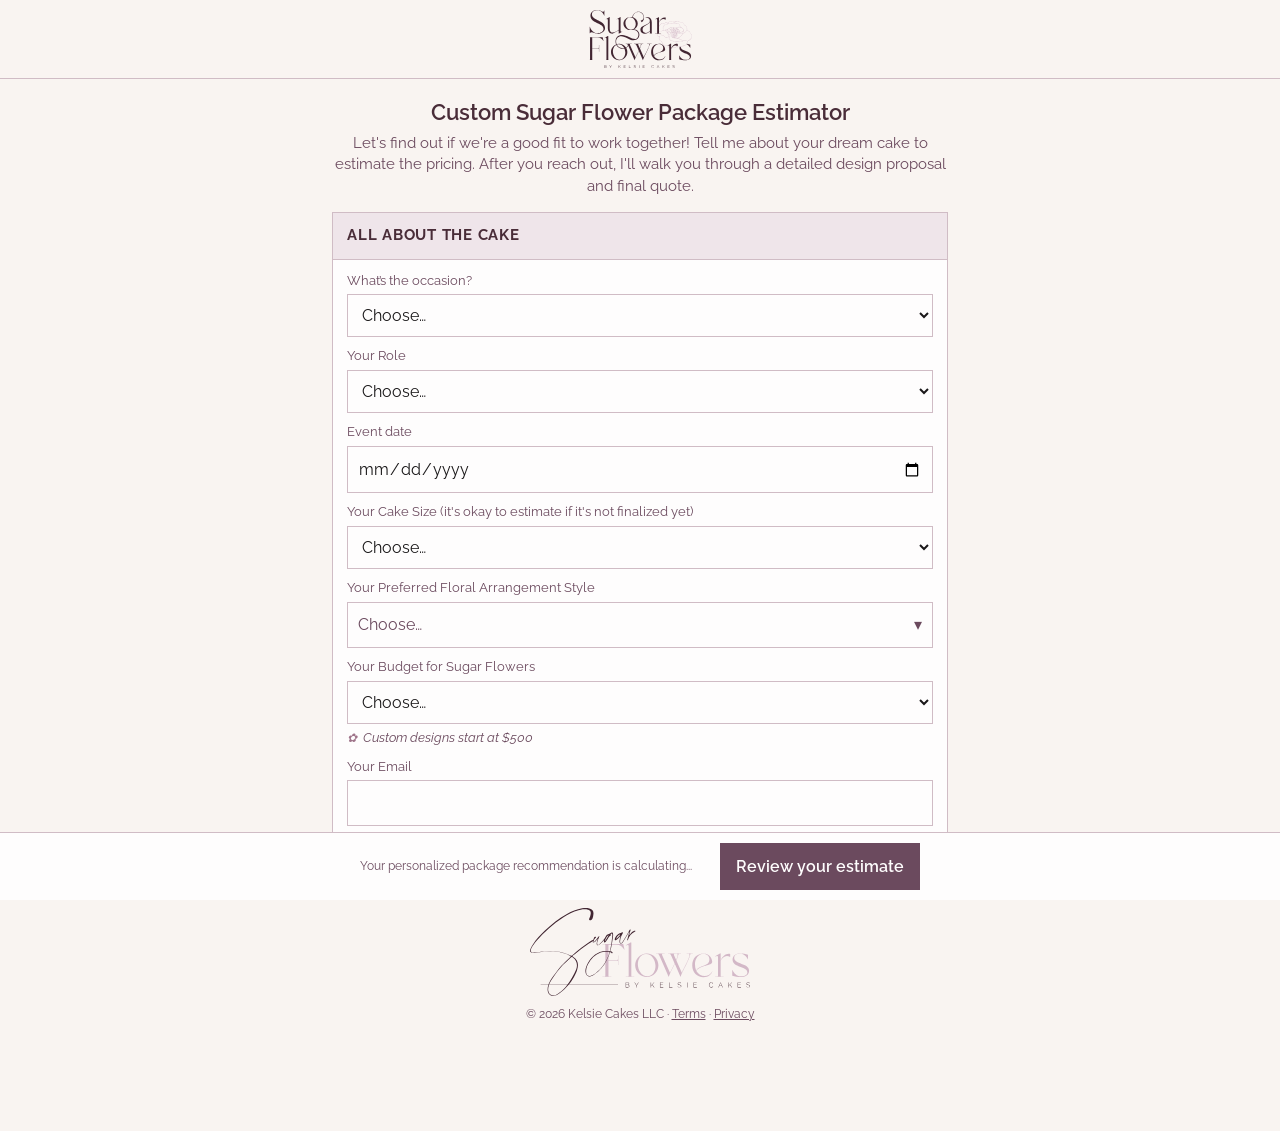
==== index.html @ 86a0671f "Favicon; blank date; email note; shop links open in a new tab; italic notes; details order; retainer" ====
<!DOCTYPE html>
<html lang="en">
<head>
<meta charset="utf-8">
<meta name="viewport" content="width=device-width,initial-scale=1,viewport-fit=cover">
<title>Price Estimator | Sugar Flowers by Kelsie Cakes</title>
<meta name="description" content="See which custom sugar flower package fits your cake and where pricing starts.">
<link rel="icon" href="favicon.png" type="image/png">
<link rel="stylesheet" href="brand.css">
<style>
/* Layout and hierarchy follow the quote builder: sticky header and bar, banded card headings, everything on one page */
:root{--bg:var(--kc-bg);--card:var(--kc-card);--ink:var(--kc-plum);--text:var(--kc-text);--muted:var(--kc-muted);--line:var(--kc-line);--accent:var(--kc-accent);--soft:var(--kc-accent-soft)}
*{box-sizing:border-box}
body{margin:0;background:var(--bg);color:var(--text);font:16px/1.45 var(--kc-font-body);padding-bottom:calc(84px + env(safe-area-inset-bottom))}
header{position:sticky;top:0;z-index:5;background:var(--bg);padding:calc(10px + env(safe-area-inset-top)) 16px 10px;border-bottom:1px solid var(--line)}
header{display:flex;justify-content:center}
header .logo{height:58px;width:auto;display:block}
h1.title{font-weight:600;color:var(--ink);font-size:22px;line-height:1.25;margin:8px 2px 6px;text-align:center}
footer{text-align:center;padding:8px 16px 24px;color:var(--muted);font-size:12px}
footer img{width:220px;height:auto;display:block;margin:0 auto 10px}
footer a{color:var(--muted)}
input.bad,select.bad,textarea.bad,.check.bad,.stylebtn.bad,.radios.bad{border-color:var(--kc-berry);background:#fff7f8}
.err{color:var(--kc-berry);font-size:13px;margin:8px 0 0}
textarea{width:100%;font:inherit;font-size:16px;padding:10px;border:1px solid var(--line);border-radius:0;background:var(--card);color:var(--text);min-height:72px;height:72px;resize:vertical}
.grid2{display:grid;grid-template-columns:1fr 1fr;gap:0 10px}
.grid2>.full{grid-column:1/-1}
.grid2 .field{display:flex;flex-direction:column;justify-content:flex-end}
.plabel{margin:10px 0 -4px;font-size:13px;color:var(--muted)}
.radios{display:flex;gap:18px;margin:6px 0}
.radios label{display:flex;gap:6px;align-items:center;margin:0;color:var(--text);font-size:15px}
.radios input{width:auto}
/* Little notes under the questions (copy keys hint*; blank ones are hidden) */
.hint{margin:5px 0 0;font-size:13px;color:var(--accent);display:flex;gap:6px;align-items:baseline;font-style:italic}
.hint::before{content:"✿";font-size:12px;color:var(--kc-mauve,#9F748A)}
.hint:empty{display:none}
/* Estimate: package photo beside the name */
.est{display:grid;grid-template-columns:1fr auto;gap:0 14px;align-items:start}
.est .pkgimg{width:112px;aspect-ratio:2/3;object-fit:cover;border:1px solid var(--line);grid-row:1 / span 5;grid-column:2}
@media (min-width:520px){.est .pkgimg{width:150px}}
.price{font-size:26px}
/* What's included: swipeable photo cards like the proposal */
.gallery{display:grid;grid-auto-flow:column;grid-auto-columns:46%;gap:10px;overflow-x:auto;scroll-snap-type:x mandatory;padding:2px 2px 10px;margin:0 -2px;scrollbar-width:thin}
.gallery img{width:100%;aspect-ratio:5/7;object-fit:cover;display:block;scroll-snap-align:start;border:1px solid var(--line);background:var(--soft)}
@media (min-width:640px){.gallery{grid-auto-columns:31%}}
.gallery-head{display:flex;justify-content:space-between;align-items:baseline}
.swipe{font-size:12px;color:var(--muted)}
.grid2 .field{min-width:0}
.sum{display:grid;grid-template-columns:auto 1fr;gap:6px 12px;font-size:14px;margin:0}
.sum dt{color:var(--muted);font-size:13px;padding-top:2px}
.sum dd{margin:0}
.sum img{width:22px;aspect-ratio:2/3;object-fit:cover;vertical-align:middle;margin-right:6px;border:1px solid var(--line)}
.back{border:none;background:none;color:var(--accent);font-weight:600;padding:0;margin-top:12px;text-decoration:underline}
.check{display:flex;gap:10px;align-items:flex-start;border:1px solid var(--line);padding:10px;margin-top:6px;color:var(--text);font-size:15px}
.check input{width:20px;height:20px;margin:2px 0 0;flex:0 0 auto}
.allergen{font-size:14px;margin:4px 0 0}
.thumbs{display:flex;flex-wrap:wrap;gap:6px;margin-top:6px}
.thumbs span{position:relative}
.thumbs img{width:64px;height:64px;object-fit:cover;border:1px solid var(--line);display:block}
.thumbs button{position:absolute;top:-6px;right:-6px;width:22px;height:22px;padding:0;border-radius:50%;font-size:13px;line-height:1;background:var(--ink);color:var(--kc-white);border:none}
.thanks{text-align:center;padding:28px 16px}
.thanks h2{background:none;border:none;margin:0 0 10px;padding:0;text-transform:none;letter-spacing:0;font-weight:600;font-size:24px;display:block}
main{max-width:640px;margin:0 auto;padding:12px}
.intro{margin:4px 2px 14px;color:var(--muted);font-size:15px;text-align:center}
section{background:var(--card);border:1px solid var(--line);padding:14px;margin-bottom:12px}
h2{font-size:15px;letter-spacing:.05em;text-transform:uppercase;color:var(--ink);margin:-14px -14px 12px;padding:12px 14px;background:var(--soft);border-bottom:1px solid var(--line);font-weight:700}
label{display:block;font-size:13px;color:var(--muted);margin:10px 0 4px}
section>label:first-of-type{margin-top:0}
input,select{width:100%;font:inherit;font-size:16px;padding:10px;border:1px solid var(--line);border-radius:0;background:var(--card);color:var(--text)}
input[type=date]{-webkit-appearance:none;appearance:none;min-height:46px;text-align:left;display:block}
.stylebtn{width:100%;display:flex;align-items:center;gap:10px;padding:6px 10px;text-align:left;min-height:46px;font-size:16px}
.stylebtn img{width:30px;aspect-ratio:2/3;object-fit:cover;border:1px solid var(--line)}
.stylebtn .chev{margin-left:auto;color:var(--muted)}
dialog{border:none;padding:0;width:min(560px,94vw);max-height:88vh;background:var(--card)}
dialog::backdrop{background:rgba(26,24,25,.45)}
.dlghead{position:sticky;top:0;display:flex;justify-content:space-between;align-items:center;background:var(--soft);border-bottom:1px solid var(--line);padding:10px 14px;font-weight:700;letter-spacing:.05em;text-transform:uppercase;font-size:14px;color:var(--ink)}
.dlghead button{border:none;background:none;font-size:22px;line-height:1;padding:4px 8px}
.tiles{display:grid;grid-template-columns:repeat(auto-fill,minmax(140px,1fr));gap:10px;padding:12px}
.tile{padding:0;display:flex;flex-direction:column;text-align:left}
.tile img{width:100%;aspect-ratio:2/3;object-fit:cover;display:block}
.tile span{padding:8px 10px;font-size:15px}
.tile.on{outline:2px solid var(--accent);outline-offset:-2px;background:var(--soft)}
.tile .none{aspect-ratio:2/3;display:flex;align-items:center;justify-content:center;background:var(--soft);color:var(--muted);font-size:14px}
button{font:inherit;font-size:15px;border:1px solid var(--line);background:var(--card);color:var(--text);border-radius:0;padding:10px 12px;cursor:pointer}
button:focus-visible,a:focus-visible,select:focus-visible,input:focus-visible{outline:2px solid var(--accent);outline-offset:2px}
.muted{color:var(--muted);font-size:13px}
.pals{display:flex;flex-wrap:wrap;gap:6px}
.sw{display:flex;height:16px;outline:1px solid var(--line)}.sw i{flex:1}
.tag{display:inline-block;font-size:11px;font-weight:600;text-transform:uppercase;letter-spacing:.04em;padding:2px 8px;border-radius:999px;vertical-align:2px;white-space:nowrap}
.tag.star{background:var(--accent);color:var(--kc-white)}
.tag.sel{background:var(--ink);color:var(--kc-white)}
.tag.info{background:var(--soft);color:var(--accent);border:1px solid var(--accent)}
.pkgname{font-size:22px;font-weight:600;color:var(--ink);margin:6px 0 0;line-height:1.15}
.price{font-size:18px;font-weight:700;margin:4px 0 2px;color:var(--ink)}
.inc{margin:8px 0 0;padding-left:20px;font-size:15px}
.inc li{margin:2px 0}
.sub{font-size:13px;font-weight:700;letter-spacing:.05em;text-transform:uppercase;color:var(--muted);margin:16px 0 6px}
.pkg{display:flex;gap:10px;justify-content:space-between;align-items:center;width:100%;padding:8px 10px;margin-bottom:6px;text-align:left}
.pkg img{width:44px;aspect-ratio:2/3;object-fit:cover;border:1px solid var(--line);flex:0 0 auto}
.pkg .pkgtxt{flex:1;min-width:0}
.pkg .pkgtxt small{display:block;color:var(--muted);font-size:12px;line-height:1.3;margin-top:2px}
.pkg .pkgprice{font-weight:700;color:var(--ink);white-space:nowrap}
.tag.soft{background:var(--kc-cream,#F9F4F1);color:var(--ink);border:1px solid var(--line)}
.guide{display:grid;grid-template-columns:auto 1fr;gap:4px 10px;margin:12px 0 0;font-size:14px}
.guide dt{font-size:12px;font-weight:700;letter-spacing:.05em;text-transform:uppercase;color:var(--muted);padding-top:2px}
.guide dd{margin:0}
.inc.addons{list-style:"+ "}
.tierline{display:block;font-size:13px;color:var(--muted);margin:3px 0 0}
.note.premium p{margin:0}
.note.premium .tierline{margin-top:4px}
#details .note{margin:0 0 4px}
.note{background:var(--soft);border-left:3px solid var(--accent);padding:10px 12px;margin:12px 0 0;font-size:14px}
.note.shop{border-left-color:var(--kc-berry)}
.note a,.muted a{color:var(--accent);font-weight:600}
.bar{position:fixed;left:0;right:0;bottom:0;background:var(--card);border-top:1px solid var(--line);padding:10px 16px calc(10px + env(safe-area-inset-bottom));display:flex;align-items:center;gap:10px;z-index:5}
.bar .big{font-size:20px;font-weight:700;flex:1;color:var(--ink);min-width:0}
.bar .big small{display:block;font-size:12px;font-weight:400;color:var(--muted);white-space:nowrap;overflow:hidden;text-overflow:ellipsis}
.bar a{background:var(--accent);color:var(--kc-white);text-decoration:none;font-weight:600;padding:12px 16px;white-space:nowrap}
[hidden]{display:none!important}
@media (min-width:700px){.bar{justify-content:center;gap:28px}.bar .big{flex:0 0 auto;text-align:right}}
.bar a[aria-disabled=true]{background:var(--line);color:var(--muted);pointer-events:none}
</style>
</head>
<body>
<header><img class="logo" src="logo-main.svg" alt="Sugar Flowers by Kelsie Cakes"></header>
<main>
 <div id="viewEstimate">
  <h1 class="title" id="t-title"></h1>
  <p class="intro" id="t-intro"></p>

  <section>
    <h2 id="t-cardCake"></h2>
    <label for="eventType" id="t-labelEventType"></label>
    <select id="eventType"></select>
    <input id="eventOther" hidden style="margin-top:6px">
    <p class="hint" id="hintEventType"></p>
    <label for="role" id="t-labelRole"></label>
    <select id="role"></select>
    <p class="hint" id="hintRole"></p>
    <label for="date" id="t-labelDate"></label>
    <input type="date" id="date">
    <p class="err" id="dateErr" hidden></p>
    <p class="hint" id="hintDate"></p>
    <label for="size" id="t-labelSize"></label>
    <select id="size"></select>
    <p class="hint" id="hintSize"></p>
    <label for="styleBtn" id="t-labelStyle"></label>
    <button type="button" class="stylebtn" id="styleBtn" aria-haspopup="dialog"></button>
    <p class="hint" id="hintStyle"></p>
    <label for="budget" id="t-labelBudget"></label>
    <select id="budget"></select>
    <p class="hint" id="hintBudget"></p>
    <label for="leadEmail" id="t-labelLeadEmail"></label>
    <input id="leadEmail" type="email" autocomplete="email" inputmode="email">
    <p class="hint" id="t-emailNote"></p>
    <div id="cakeNotes" aria-live="polite"></div>
    <div id="tsLead" style="margin-top:12px"></div>
    <p class="err" id="leadErr" hidden></p>
  </section>
 </div>

 <!-- Page 2: the estimate, what's included, then the rest of the inquiry -->
 <div id="viewDetails" hidden>
  <section aria-live="polite">
    <h2 id="t-cardEstimate"></h2>
    <div id="estimate"></div>
    <p class="sub" id="t-summaryHeading"></p>
    <dl class="sum" id="summary"></dl>
    <button type="button" class="back" id="editAnswers"></button>
  </section>
  <section id="included">
    <h2 id="t-cardIncluded"></h2>
    <div id="includedBody"></div>
  </section>
  <section id="details">
    <h2 id="t-cardDetails"></h2>
    <p class="note" id="retainerNote"></p>
    <p class="muted" id="t-detailsIntro"></p>
    <div class="grid2">
      <div class="field"><label for="first" id="t-labelFirst"></label><input id="first" autocomplete="given-name"></div>
      <div class="field"><label for="last" id="t-labelLast"></label><input id="last" autocomplete="family-name"></div>
      <div class="field"><label for="email" id="t-labelEmail"></label><input id="email" type="email" autocomplete="email"></div>
      <div class="field"><label for="phone" id="t-labelPhone"></label><input id="phone" type="tel" autocomplete="tel"></div>
      <div class="field"><label for="pronouns" id="t-labelPronouns"></label><input id="pronouns"></div>
      <div class="field"><label for="referral" id="t-labelReferral"></label><select id="referral"></select></div>
      <div class="full grid2" id="proFields" hidden>
        <p class="sub full" id="t-proHeading"></p>
        <div class="field full"><label for="bizLink" id="t-labelBizLink"></label><input id="bizLink" placeholder="@yourbakery or yourbakery.com"></div>
        <p class="full plabel" id="t-labelBizLocation"></p>
        <div class="field"><label for="bizCity" id="t-labelBizCity"></label><input id="bizCity" autocomplete="address-level2"></div>
        <div class="field"><label for="bizState" id="t-labelBizState"></label><select id="bizState"></select></div>
        <div class="field full" id="resaleBox" hidden>
          <label id="t-labelResale"></label>
          <div class="radios"><label><input type="radio" name="resale" value="Yes"> <span id="t-resaleYes"></span></label><label><input type="radio" name="resale" value="No"> <span id="t-resaleNo"></span></label></div>
          <div id="resaleFileBox" hidden><label for="resaleFile" id="t-labelResaleFile"></label><input id="resaleFile" type="file" accept="image/*,application/pdf"></div>
        </div>
      </div>
      <div class="field full"><label for="palette" id="t-labelPalette"></label><input id="palette"></div>
      <div class="field full"><label for="vision" id="t-labelVision"></label><textarea id="vision"></textarea></div>
      <div class="field full"><label for="photos" id="t-labelPhotos"></label>
        <input id="photos" type="file" accept="image/*" multiple><p class="muted" id="photosHint" style="margin:4px 0 0"></p><div class="thumbs" id="thumbs"></div></div>
    </div>
    <p class="sub" id="t-allergenHeading"></p>
    <p class="allergen" id="t-allergenText"></p>
    <label class="check" data-f="allergen"><input type="checkbox" id="allergen"><span id="t-allergenCheck"></span></label>
    <div id="tsInquiry" style="margin-top:12px"></div>   <!-- only used if saving the email on page 2 failed -->
    <p class="muted" id="t-submitNote" style="margin:10px 0 0"></p>
    <p class="err" id="formErr" hidden></p>
  </section>
 </div>
</main>
<footer id="footer"></footer>
<dialog id="styleDlg" aria-labelledby="styleDlgTitle">
  <div class="dlghead"><span id="styleDlgTitle"></span><button type="button" id="styleClose" aria-label="Close">×</button></div>
  <div class="tiles" id="tiles"></div>
</dialog>

<div class="bar">
  <div class="big" id="barPrice"></div>
  <a id="barCta" target="_top" href="#" aria-disabled="true"></a>
</div>

<script src="app.js"></script>
</body>
</html>
---- brand.css ----
/* Sugar Flowers by Kelsie Cakes: shared brand tokens.
   Load this in any page (finder, packages embed, quiz, quote builder) so colors and fonts stay in one place.
   Fonts: Raleway (body), Source Serif 4 (headings). No Georgia. Cormorant Garamond only for rare accents.
   Text/background pairs below come from the approved brand combinations. */
@import url('https://fonts.googleapis.com/css2?family=Raleway:wght@400;500;600;700&family=Source+Serif+4:opsz,wght@8..60,400;8..60,500;8..60,600&display=swap');

:root{
  /* Core */
  --kc-plum:#492C38;        /* primary dark; headings, dark backgrounds */
  --kc-plum-mid:#6B4A5E;    /* buttons, selected states */
  --kc-mauve:#9F748A;
  --kc-teal:#03373E;        /* dark background only, light text on top */
  --kc-sage:#819379;
  --kc-sage-deep:#6B7A64;
  --kc-gold:#EFC866;        /* accents; on dark plum or teal only */
  --kc-berry:#A93248;
  /* Lights */
  --kc-blush-line:#D0BCC5;  /* borders */
  --kc-blush-soft:#efe5ea;  /* tinted panels */
  --kc-mauve-soft:#E5D5DF;
  --kc-sand:#E9D8CD;
  --kc-cream:#F9F4F1;       /* page background */
  --kc-white:#FEFDFD;       /* cards */
  --kc-mist:#E8F0F1;
  --kc-butter:#FAF0C5;
  --kc-ink:#1a1819;         /* body text */

  /* Roles */
  --kc-bg:var(--kc-cream);
  --kc-card:var(--kc-white);
  --kc-text:var(--kc-ink);
  --kc-heading:var(--kc-plum);
  --kc-muted:var(--kc-plum-mid);
  --kc-line:var(--kc-blush-line);
  --kc-accent:var(--kc-plum-mid);
  --kc-accent-text:var(--kc-white);
  --kc-accent-soft:var(--kc-blush-soft);

  --kc-font-body:'Raleway',-apple-system,BlinkMacSystemFont,'Segoe UI',sans-serif;
  --kc-font-heading:'Source Serif 4',ui-serif,serif;
}
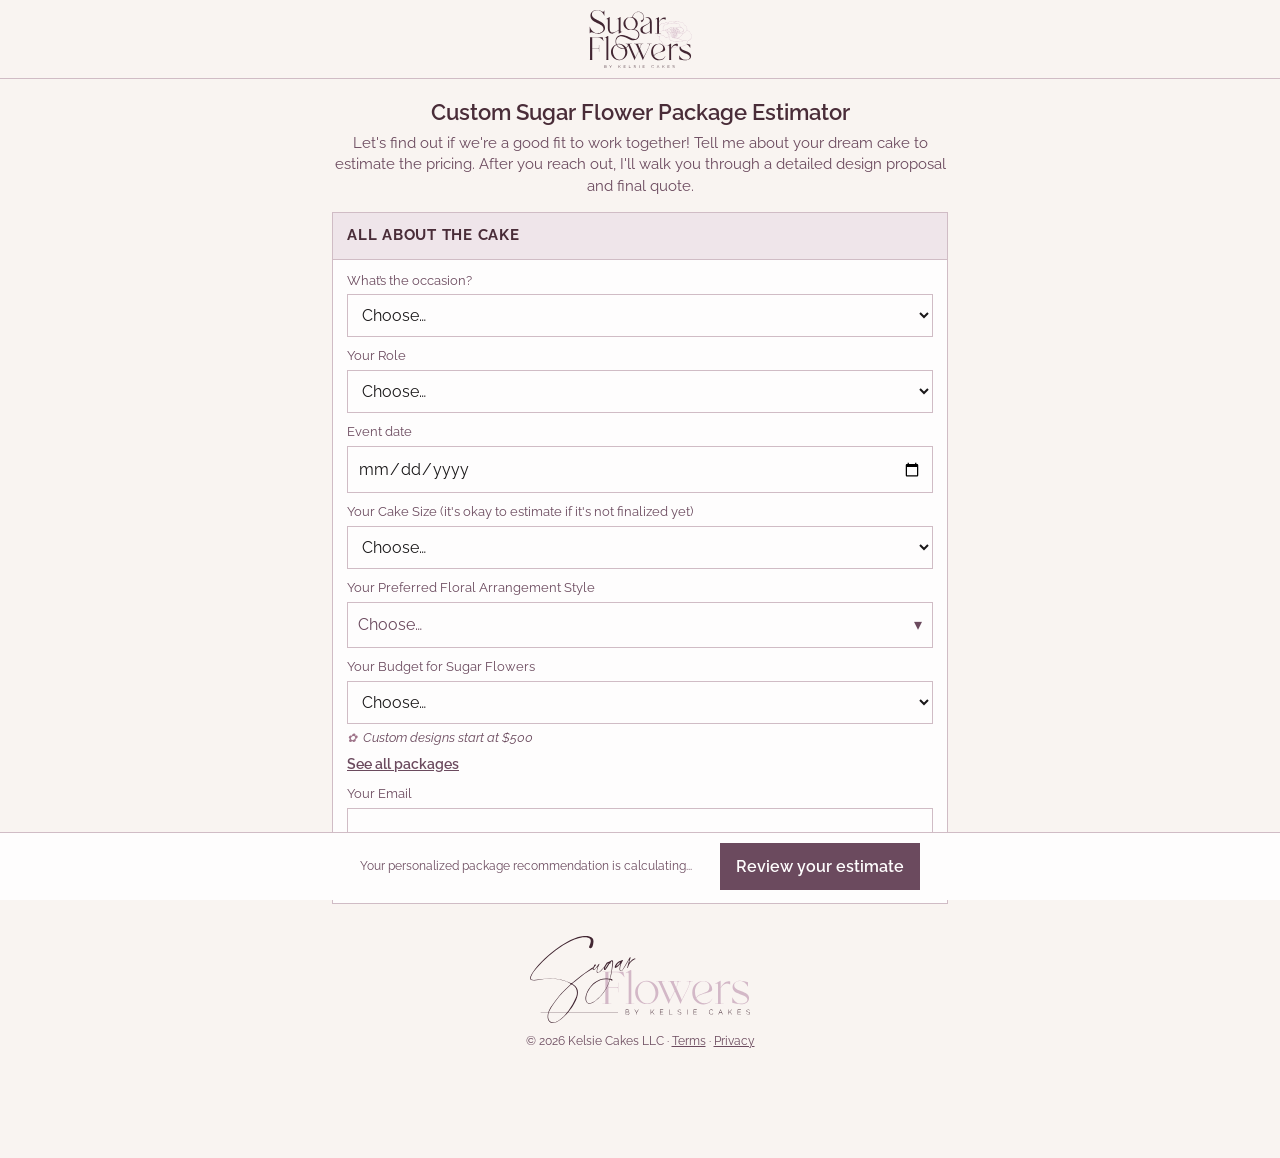
==== commit defdc890: "Estimator: 'See all packages' (under the budget note and the additional packages) opens the packages" ====
--- a/index.html
+++ b/index.html
@@ -34,9 +34,7 @@
 .hint::before{content:"✿";font-size:12px;color:var(--kc-mauve,#9F748A)}
 .hint:empty{display:none}
 /* Estimate: package photo beside the name */
-.est{display:grid;grid-template-columns:1fr auto;gap:0 14px;align-items:start}
-.est .pkgimg{width:112px;aspect-ratio:2/3;object-fit:cover;border:1px solid var(--line);grid-row:1 / span 5;grid-column:2}
-@media (min-width:520px){.est .pkgimg{width:150px}}
+.est .pkgimg{width:100%;aspect-ratio:40/23;object-fit:contain;display:block;border:1px solid var(--line);background:var(--kc-white);margin:0 0 10px}   /* package art is 2000x1150 with the name on it: never crop */
 .price{font-size:26px}
 /* What's included: swipeable photo cards like the proposal */
 .gallery{display:grid;grid-auto-flow:column;grid-auto-columns:46%;gap:10px;overflow-x:auto;scroll-snap-type:x mandatory;padding:2px 2px 10px;margin:0 -2px;scrollbar-width:thin}
@@ -95,7 +93,7 @@
 .inc li{margin:2px 0}
 .sub{font-size:13px;font-weight:700;letter-spacing:.05em;text-transform:uppercase;color:var(--muted);margin:16px 0 6px}
 .pkg{display:flex;gap:10px;justify-content:space-between;align-items:center;width:100%;padding:8px 10px;margin-bottom:6px;text-align:left}
-.pkg img{width:44px;aspect-ratio:2/3;object-fit:cover;border:1px solid var(--line);flex:0 0 auto}
+.pkg img{width:72px;aspect-ratio:40/23;object-fit:contain;border:1px solid var(--line);background:var(--kc-white);flex:0 0 auto}
 .pkg .pkgtxt{flex:1;min-width:0}
 .pkg .pkgtxt small{display:block;color:var(--muted);font-size:12px;line-height:1.3;margin-top:2px}
 .pkg .pkgprice{font-weight:700;color:var(--ink);white-space:nowrap}
@@ -116,6 +114,11 @@
 .bar .big small{display:block;font-size:12px;font-weight:400;color:var(--muted);white-space:nowrap;overflow:hidden;text-overflow:ellipsis}
 .bar a{background:var(--accent);color:var(--kc-white);text-decoration:none;font-weight:600;padding:12px 16px;white-space:nowrap}
 [hidden]{display:none!important}
+/* All packages (the packages embed) in a pop-up, so their answers aren't lost */
+.pkgdlg{width:min(1100px,96vw);height:min(88vh,1000px);display:none;flex-direction:column}
+.pkgdlg[open]{display:flex}
+.pkgdlg iframe{flex:1;width:100%;border:0;background:var(--bg)}
+.allpk{display:inline-block;margin-top:6px;font-size:14px;font-weight:600;color:var(--accent)}
 @media (min-width:700px){.bar{justify-content:center;gap:28px}.bar .big{flex:0 0 auto;text-align:right}}
 .bar a[aria-disabled=true]{background:var(--line);color:var(--muted);pointer-events:none}
 </style>
@@ -209,6 +212,10 @@
  </div>
 </main>
 <footer id="footer"></footer>
+<dialog id="pkgDlg" aria-labelledby="pkgDlgTitle" class="pkgdlg">
+  <div class="dlghead"><span id="pkgDlgTitle"></span><button type="button" id="pkgClose" aria-label="Close">×</button></div>
+  <iframe id="pkgFrame" title="Sugar flower packages" loading="lazy"></iframe>
+</dialog>
 <dialog id="styleDlg" aria-labelledby="styleDlgTitle">
   <div class="dlghead"><span id="styleDlgTitle"></span><button type="button" id="styleClose" aria-label="Close">×</button></div>
   <div class="tiles" id="tiles"></div>
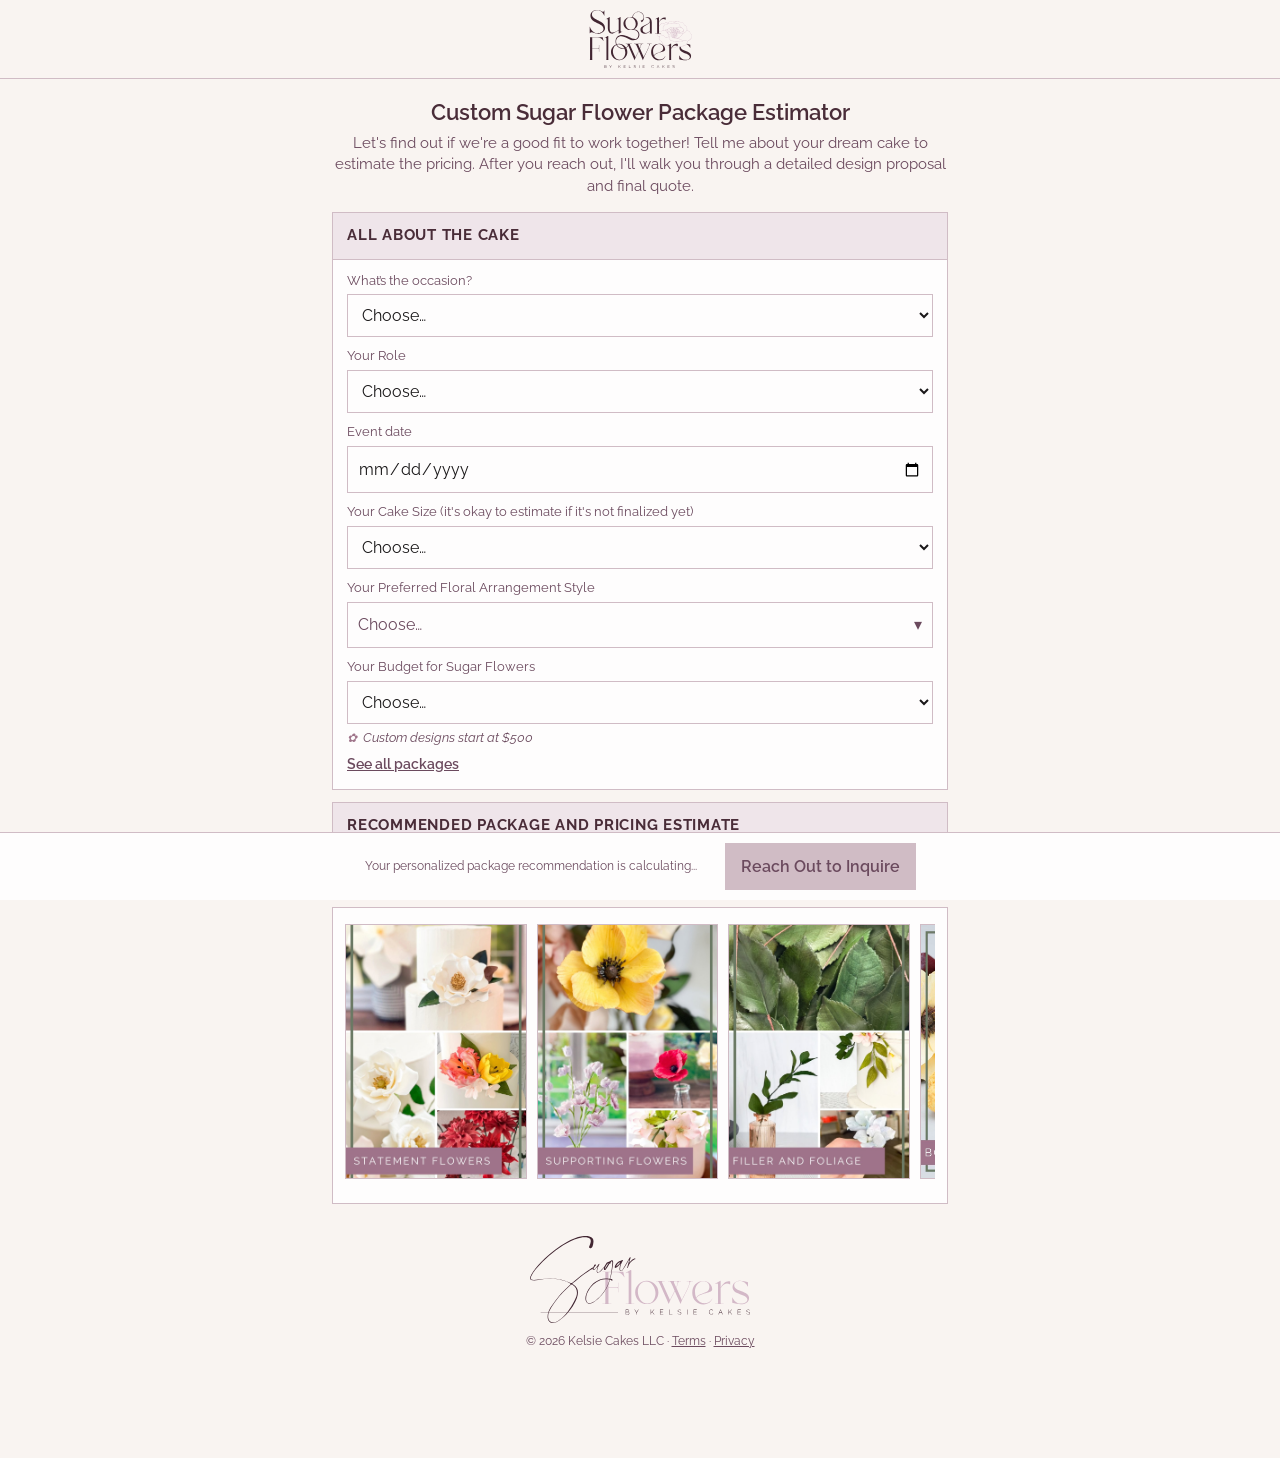
==== commit e1bce608: "Estimate shows right on the first page again (no email gate); optional 'Email me this estimate' box " ====
--- a/index.html
+++ b/index.html
@@ -114,6 +114,19 @@
 .bar .big small{display:block;font-size:12px;font-weight:400;color:var(--muted);white-space:nowrap;overflow:hidden;text-overflow:ellipsis}
 .bar a{background:var(--accent);color:var(--kc-white);text-decoration:none;font-weight:600;padding:12px 16px;white-space:nowrap}
 [hidden]{display:none!important}
+.emailme{border-top:1px solid var(--line);margin-top:14px;padding-top:12px}
+.emailrow{display:flex;gap:8px}
+.emailrow input{flex:1;min-width:0}
+.emailrow button{flex:0 0 auto;background:var(--accent);border-color:var(--accent);color:var(--kc-white);font-weight:600}
+.emailme .ok{color:var(--kc-sage-deep);font-size:14px;margin:8px 0 0}
+.examples{display:grid;grid-template-columns:repeat(3,1fr);gap:8px;margin:6px 0 8px}
+.examples figure{margin:0;text-align:center}
+.examples img{width:100%;aspect-ratio:2/3;object-fit:cover;display:block;border:1px solid var(--line);background:var(--soft)}
+.examples figcaption{font-size:12px;color:var(--muted);margin-top:4px;line-height:1.3}
+.submitbtn{display:block;width:100%;margin-top:14px;padding:14px 16px;background:var(--accent);border-color:var(--accent);color:var(--kc-white);font-weight:600;font-size:16px}
+.submitbtn:hover{background:var(--ink)}
+.submitbtn[disabled]{background:var(--line);border-color:var(--line);color:var(--muted);cursor:default}
+.note.small{font-size:13px;padding:8px 10px;margin:8px 0 0}
 /* All packages (the packages embed) in a pop-up, so their answers aren't lost */
 .pkgdlg{width:min(1100px,96vw);height:min(88vh,1000px);display:none;flex-direction:column}
 .pkgdlg[open]{display:flex}
@@ -143,6 +156,7 @@
     <input type="date" id="date">
     <p class="err" id="dateErr" hidden></p>
     <p class="hint" id="hintDate"></p>
+    <div id="dateNote" aria-live="polite"></div>
     <label for="size" id="t-labelSize"></label>
     <select id="size"></select>
     <p class="hint" id="hintSize"></p>
@@ -152,27 +166,35 @@
     <label for="budget" id="t-labelBudget"></label>
     <select id="budget"></select>
     <p class="hint" id="hintBudget"></p>
-    <label for="leadEmail" id="t-labelLeadEmail"></label>
-    <input id="leadEmail" type="email" autocomplete="email" inputmode="email">
-    <p class="hint" id="t-emailNote"></p>
     <div id="cakeNotes" aria-live="polite"></div>
-    <div id="tsLead" style="margin-top:12px"></div>
-    <p class="err" id="leadErr" hidden></p>
-  </section>
- </div>
-
- <!-- Page 2: the estimate, what's included, then the rest of the inquiry -->
- <div id="viewDetails" hidden>
-  <section aria-live="polite">
+  </section>
+
+  <!-- The estimate, right away -->
+  <section aria-live="polite" id="estimateCard">
     <h2 id="t-cardEstimate"></h2>
     <div id="estimate"></div>
-    <p class="sub" id="t-summaryHeading"></p>
-    <dl class="sum" id="summary"></dl>
-    <button type="button" class="back" id="editAnswers"></button>
+    <!-- Optional: email a copy (saves a Price Estimator Leads row; the Airtable automation sends the email) -->
+    <div class="emailme" id="emailMe">
+      <label for="leadEmail" id="t-labelLeadEmail"></label>
+      <div class="emailrow"><input id="leadEmail" type="email" autocomplete="email" inputmode="email"><button type="button" id="emailMeBtn" data-act="emailme"></button></div>
+      <p class="hint" id="t-emailNote"></p>
+      <div id="tsLead"></div>
+      <p class="err" id="leadErr" hidden></p>
+      <p class="ok" id="leadOk" hidden></p>
+    </div>
   </section>
   <section id="included">
     <h2 id="t-cardIncluded"></h2>
     <div id="includedBody"></div>
+  </section>
+ </div>
+
+ <!-- Page 2: their answers and the inquiry form -->
+ <div id="viewDetails" hidden>
+  <section>
+    <h2 id="t-summaryHeading"></h2>
+    <dl class="sum" id="summary"></dl>
+    <button type="button" class="back" id="editAnswers"></button>
   </section>
   <section id="details">
     <h2 id="t-cardDetails"></h2>
@@ -208,6 +230,7 @@
     <div id="tsInquiry" style="margin-top:12px"></div>   <!-- only used if saving the email on page 2 failed -->
     <p class="muted" id="t-submitNote" style="margin:10px 0 0"></p>
     <p class="err" id="formErr" hidden></p>
+    <button type="button" class="submitbtn" id="submitBtn" data-cta="send"></button>
   </section>
  </div>
 </main>
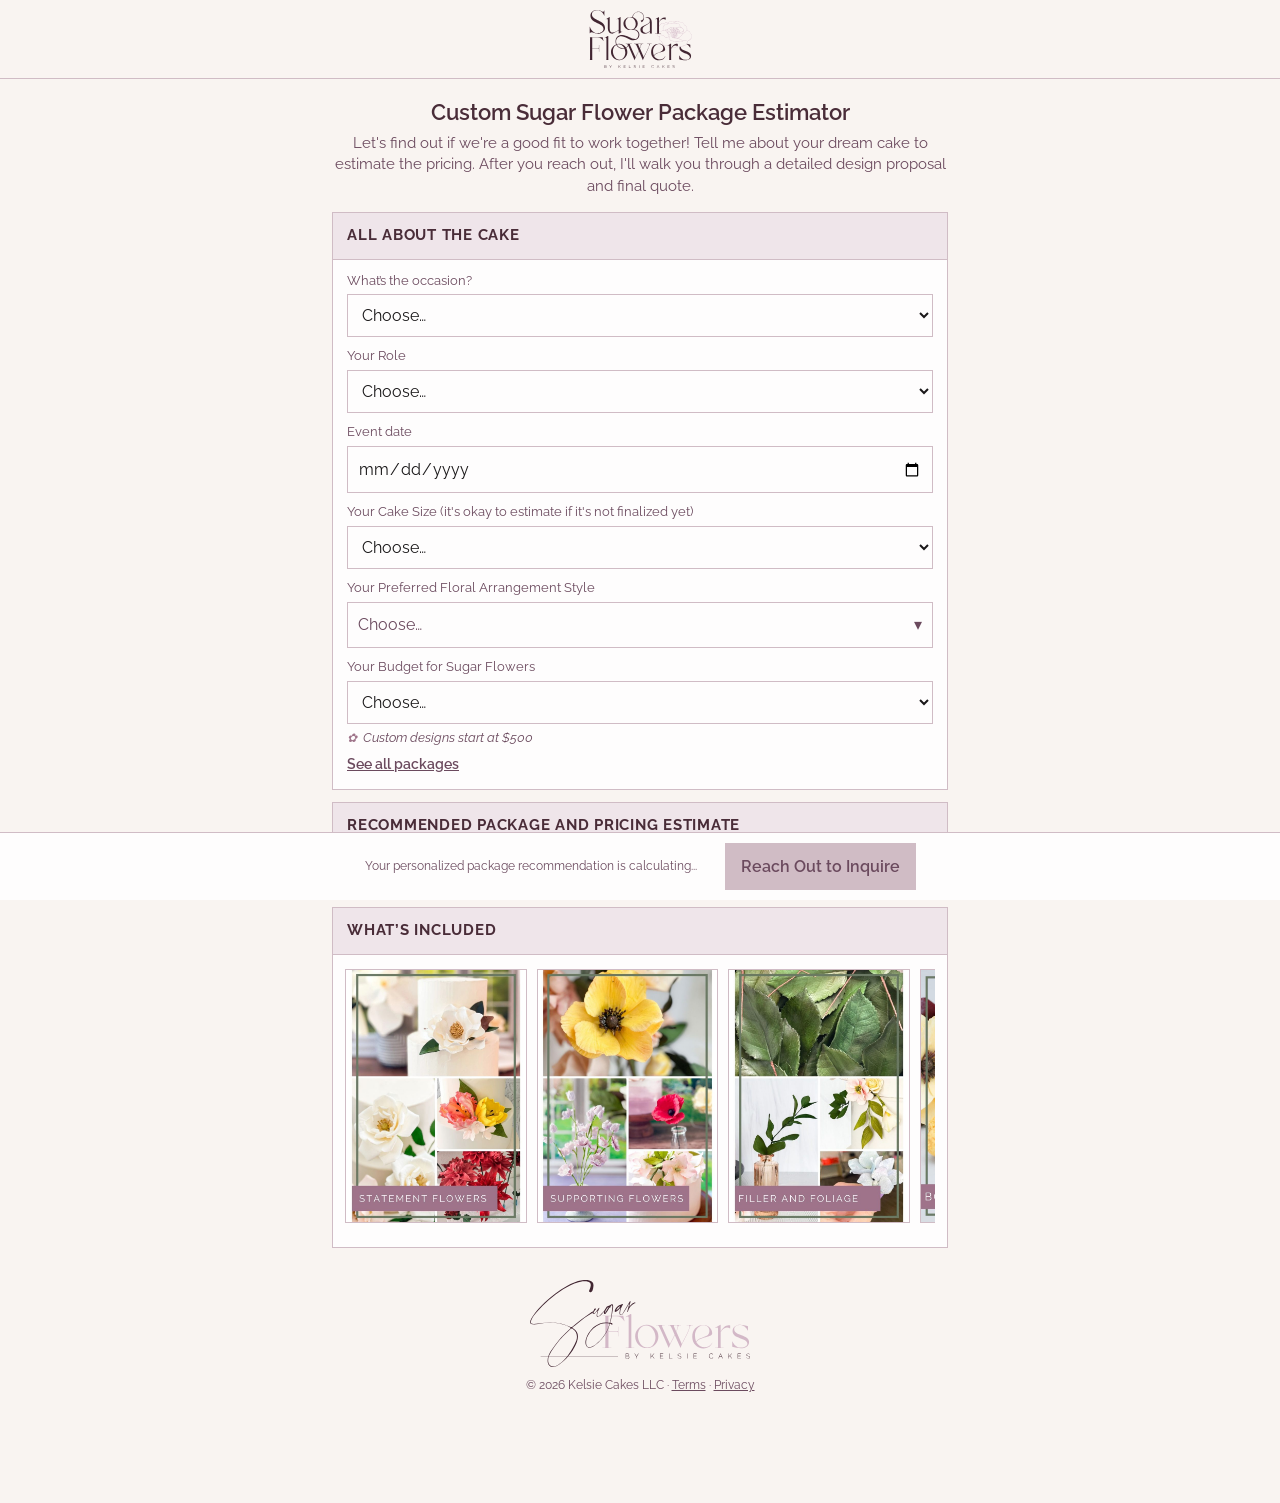
==== commit 315de1d5: "Better-cropped statement, supporting and filler photos (5:7, same as the proposal cards) Co-Authored" ====
--- a/index.html
+++ b/index.html
@@ -121,7 +121,7 @@
 .emailme .ok{color:var(--kc-sage-deep);font-size:14px;margin:8px 0 0}
 .examples{display:grid;grid-template-columns:repeat(3,1fr);gap:8px;margin:6px 0 8px}
 .examples figure{margin:0;text-align:center}
-.examples img{width:100%;aspect-ratio:2/3;object-fit:cover;display:block;border:1px solid var(--line);background:var(--soft)}
+.examples img{width:100%;aspect-ratio:5/7;object-fit:cover;display:block;border:1px solid var(--line);background:var(--soft)}
 .examples figcaption{font-size:12px;color:var(--muted);margin-top:4px;line-height:1.3}
 .submitbtn{display:block;width:100%;margin-top:14px;padding:14px 16px;background:var(--accent);border-color:var(--accent);color:var(--kc-white);font-weight:600;font-size:16px}
 .submitbtn:hover{background:var(--ink)}
